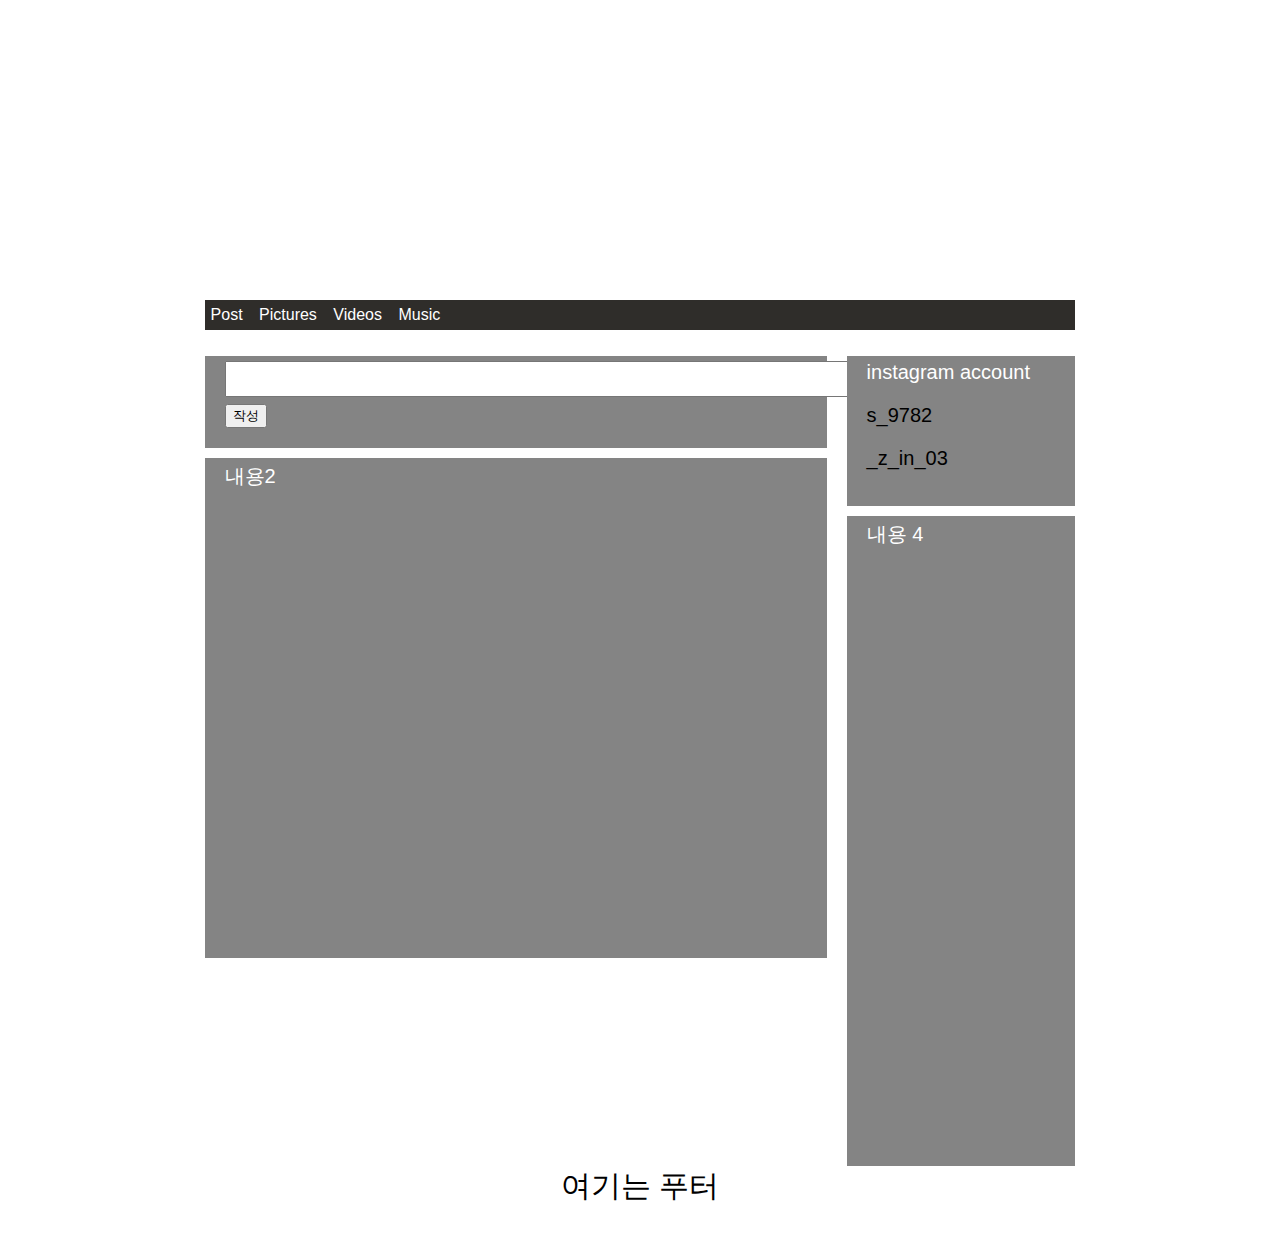
==== index.html @ 04386f9f "Add files via upload" ====
<!DOCTYPE html>
<html lang="en">
<head>
    <meta charset="UTF-8">
    <meta name="viewport" content="width=device-width, initial-scale=1.0">
    <link rel="stylesheet" type="text/css" href="mystyle.css">
    <title>Yejin's blog</title>
</head>
<body>
    <script>
        let timeline = document.querySelector('#timeline');

        function snsPost() {
            const postValue = document.querySelector('#postInput').value
            console.log(postValue);
            timeline.innerHTML += '<div id = "timeline">'+
            '<div class="container">'+
            '<h1>이예진</h1>'+
            '<div class="fakeimg">'+
            '<p>'+ postValue+'</p>'+
            '</div>'+
            '</div>'+
            '</div>';
        }
    </script>
    <div class="header">
        <h1>Yejin's blog</h1>
        <p>
            <a herf="C:\Users\최현선\Desktop\동아리 연계\index.html">블로그 입니다.</a></p>
    </div>
    <nav>
        <ul>
            <li class="dropdown">
                <div class="dropdown-menu">Post</div>
                <div class="dropdown-content">
                    <a href="#">Daily life</a>
                    <a href="#">Movies</a>
                    <a href="#">Books</a>
                    <a href="#">Undefined</a>
                </div>
            </li>
            <li class="dropdown">
                <div class="dropdown-menu">Pictures</div>
                <div class="dropdown-content">
                    <a href="#">Fashion</a>
                    <a href="#">Exhibition</a>
                    <a href="C:\Users\최현선\Desktop\동아리 연계\Record.html">Record</a>
                </div>
            </li>
            <li class="dropdown">
                <div class="dropdown-menu">Videos</div>
                <div class="dropdown-content">
                    <a href="#">Vlog</a>
                    <a href="#">Other</a>
                </div>
            </li>
            <li class="dropdown">
                <div class="dropdown-menu">Music</div>
            </li>
    
        </ul>

    </nav>
       
    <div class="content">
        <div class="leftcontent">
            <div class="card" id="timeline">
                <div class="container">
                    <textarea name="" id="postInput" cols="100" row="10"></textarea>
                    <button onclick="snsPost()">작성</button>
                </div>
            </div>
           
            <div class="card" style="height: 500px;">
                내용2
            </div>

        </div>
        <div class="rightcontent">
            <div class="card" style="height: 150px;">
                instagram account
                <p>
                    <a href="https://www.instagram.com/s_9782/?hl=ko">s_9782</a></p>
                <p>
                    <a href="https://www.instagram.com/_z_in_03/?hl=ko">_z_in_03</a></p>

            </div>
            <div class="card" style="height: 650px;">
               내용 4
            </div>
            
        </div>

    </div>
    
    <footer>
        여기는 푸터

    </footer>

</body>
</html>
---- mystyle.css ----
*{
    box-sizing: border-box;
}

body{
    font-family: sans-serif;
    padding:10px;
    background-image: url('223.gif');
    background-repeat: no-repeat;
    background-size : cover;
}

.header {
    text-align: center;
    padding: 60px;
    color:white;
}
.header h1{
    font-size: 40px;
}
.header p {
    font-size: 20px;
    color: white;
}

nav ul{
    width: 70%;
    background-color: rgba(44,42,39,0.983);
    margin-left: 15%;
    margin-right: 15%;
    padding: 0;
}

nav ul li{
    display: inline-block;
}
.dropdown-menu {
    color: white;
    padding: 6px;
    font-size: 16px;
}
.dropdown-content {
    display: none;
    position: absolute;
    background-color: #E6E6E6;
    width: 130px;
    box-shadow: 0px 8px 16px 0px rgba(0,0,0,0.2);
}
.dropdown-content a {
    color: black;
    padding: 12px 16px;
    text-decoration: none;
    display: block;
    font-size: 15px
}

.dropdown:hover .dropdown-content {
    display: block;
}

.dropdown-content a:hover {
    background-color: #f1f1f1;
}

.leftcontent {
    float: left;
    width: 50%;
    margin-left: 15%;
    color: white;
    font-size: 20px;
}

.rightcontent {
    float: left;
    width: 20%;
    margin-right:15%;
    padding-left: 20px;
    color:white;
    font-size: 20px;  
}

.card {
    background-color: #848484;
    padding: 20px;
    padding-top: 5px;
    margin-top: 10px;
}

content:after {
    content:"";
    display: table; 
    clear: both;
}
footer {
    padding: 20px;
    text-align: center;
    margin-top: 20px;
    font-size: 30px;
}

a:link {
    text-decoration: none;
    color: black;
}
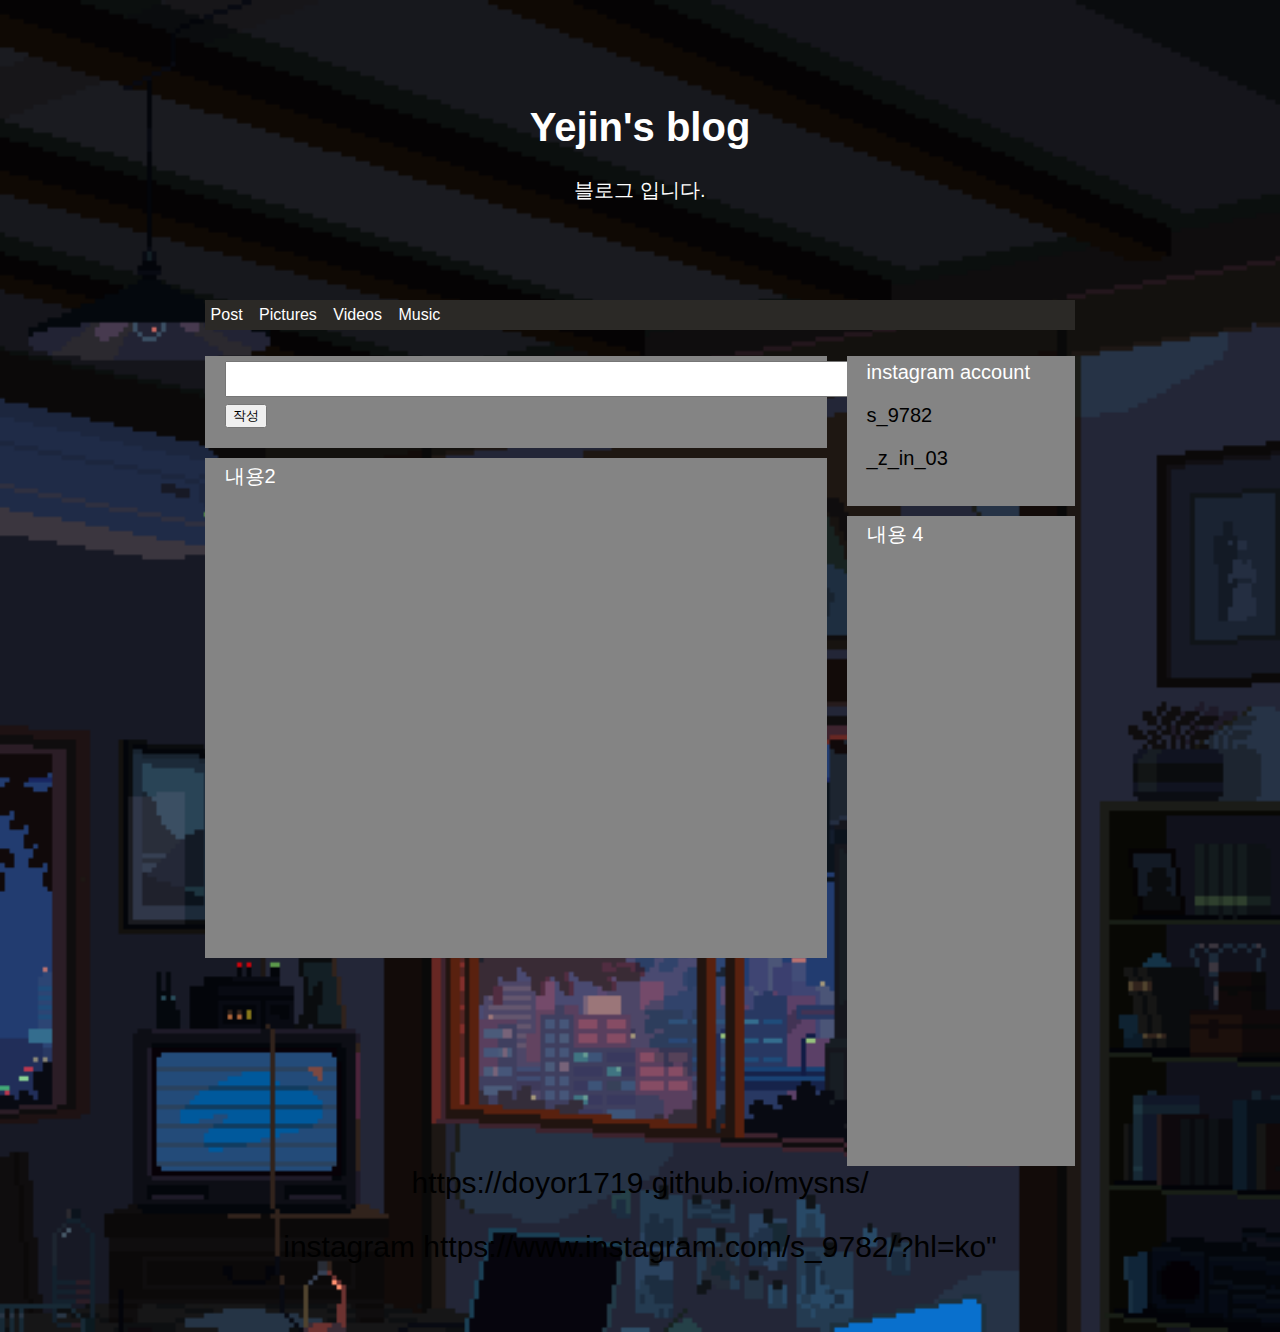
==== commit dcee3b62: "Update index.html" ====
--- a/index.html
+++ b/index.html
@@ -1,102 +1,104 @@
-<!DOCTYPE html>
-<html lang="en">
-<head>
-    <meta charset="UTF-8">
-    <meta name="viewport" content="width=device-width, initial-scale=1.0">
-    <link rel="stylesheet" type="text/css" href="mystyle.css">
-    <title>Yejin's blog</title>
-</head>
-<body>
-    <script>
-        let timeline = document.querySelector('#timeline');
-
-        function snsPost() {
-            const postValue = document.querySelector('#postInput').value
-            console.log(postValue);
-            timeline.innerHTML += '<div id = "timeline">'+
-            '<div class="container">'+
-            '<h1>이예진</h1>'+
-            '<div class="fakeimg">'+
-            '<p>'+ postValue+'</p>'+
-            '</div>'+
-            '</div>'+
-            '</div>';
-        }
-    </script>
-    <div class="header">
-        <h1>Yejin's blog</h1>
-        <p>
-            <a herf="C:\Users\최현선\Desktop\동아리 연계\index.html">블로그 입니다.</a></p>
-    </div>
-    <nav>
-        <ul>
-            <li class="dropdown">
-                <div class="dropdown-menu">Post</div>
-                <div class="dropdown-content">
-                    <a href="#">Daily life</a>
-                    <a href="#">Movies</a>
-                    <a href="#">Books</a>
-                    <a href="#">Undefined</a>
-                </div>
-            </li>
-            <li class="dropdown">
-                <div class="dropdown-menu">Pictures</div>
-                <div class="dropdown-content">
-                    <a href="#">Fashion</a>
-                    <a href="#">Exhibition</a>
-                    <a href="C:\Users\최현선\Desktop\동아리 연계\Record.html">Record</a>
-                </div>
-            </li>
-            <li class="dropdown">
-                <div class="dropdown-menu">Videos</div>
-                <div class="dropdown-content">
-                    <a href="#">Vlog</a>
-                    <a href="#">Other</a>
-                </div>
-            </li>
-            <li class="dropdown">
-                <div class="dropdown-menu">Music</div>
-            </li>
-    
-        </ul>
-
-    </nav>
-       
-    <div class="content">
-        <div class="leftcontent">
-            <div class="card" id="timeline">
-                <div class="container">
-                    <textarea name="" id="postInput" cols="100" row="10"></textarea>
-                    <button onclick="snsPost()">작성</button>
-                </div>
-            </div>
-           
-            <div class="card" style="height: 500px;">
-                내용2
-            </div>
-
-        </div>
-        <div class="rightcontent">
-            <div class="card" style="height: 150px;">
-                instagram account
-                <p>
-                    <a href="https://www.instagram.com/s_9782/?hl=ko">s_9782</a></p>
-                <p>
-                    <a href="https://www.instagram.com/_z_in_03/?hl=ko">_z_in_03</a></p>
-
-            </div>
-            <div class="card" style="height: 650px;">
-               내용 4
-            </div>
-            
-        </div>
-
-    </div>
-    
-    <footer>
-        여기는 푸터
-
-    </footer>
-
-</body>
-</html>+<!DOCTYPE html>
+<html lang="en">
+<head>
+    <meta charset="UTF-8">
+    <meta name="viewport" content="width=device-width, initial-scale=1.0">
+    <link rel="stylesheet" type="text/css" href="mystyle.css">
+    <title>Yejin's blog</title>
+</head>
+<body>
+    <div class="header">
+        <h1>Yejin's blog</h1>
+        <p>
+            <a herf="C:\Users\최현선\Desktop\동아리 연계\index.html">블로그 입니다.</a></p>
+    </div>
+    <nav>
+        <ul>
+            <li class="dropdown">
+                <div class="dropdown-menu">Post</div>
+                <div class="dropdown-content">
+                    <a href="#">Daily life</a>
+                    <a href="#">Movies</a>
+                    <a href="#">Books</a>
+                    <a href="#">Undefined</a>
+                </div>
+            </li>
+            <li class="dropdown">
+                <div class="dropdown-menu">Pictures</div>
+                <div class="dropdown-content">
+                    <a href="#">Fashion</a>
+                    <a href="#">Exhibition</a>
+                    <a href="C:\Users\최현선\Desktop\동아리 연계\Record.html">Record</a>
+                </div>
+            </li>
+            <li class="dropdown">
+                <div class="dropdown-menu">Videos</div>
+                <div class="dropdown-content">
+                    <a href="#">Vlog</a>
+                    <a href="#">Other</a>
+                </div>
+            </li>
+            <li class="dropdown">
+                <div class="dropdown-menu">Music</div>
+            </li>
+    
+        </ul>
+
+    </nav>
+       
+    <div class="content">
+        <div class="leftcontent">
+            <div class="card" id="timeline">
+                <div class="container">
+                    <textarea name="" id="postInput" cols="100" row="10"></textarea>
+                    <button onclick="snsPost()">작성</button>
+                </div>
+            </div>
+           
+            <div class="card" style="height: 500px;">
+                내용2
+            </div>
+
+        </div>
+        <div class="rightcontent">
+            <div class="card" style="height: 150px;">
+                instagram account
+                <p>
+                    <a href="https://www.instagram.com/s_9782/?hl=ko">s_9782</a></p>
+                <p>
+                    <a href="https://www.instagram.com/_z_in_03/?hl=ko">_z_in_03</a></p>
+
+            </div>
+            <div class="card" style="height: 650px;">
+               내용 4
+            </div>
+            
+        </div>
+
+    </div>
+    
+    <footer>
+        <p>https://doyor1719.github.io/mysns/</p>
+        <p>instagram <a href="https://www.instagram.com/s_9782/?hl=ko">https://www.instagram.com/s_9782/?hl=ko"</a>
+
+    </footer>
+    
+    <script>
+        let timeline = document.querySelector('#timeline');
+
+        function snsPost() {
+            const postValue = document.querySelector('#postInput').value
+            console.log(postValue);
+            timeline.innerHTML += '<div id = "timeline">'+
+            '<div class="container">'+
+            '<h1>녜진</h1>'+
+            '<div class="fakeimg">'+
+            '<p>'+ postValue+'</p>'+
+            '</div>'+
+            '</div>'+
+            '</div>';
+        }
+    </script>
+
+</body>
+</html>
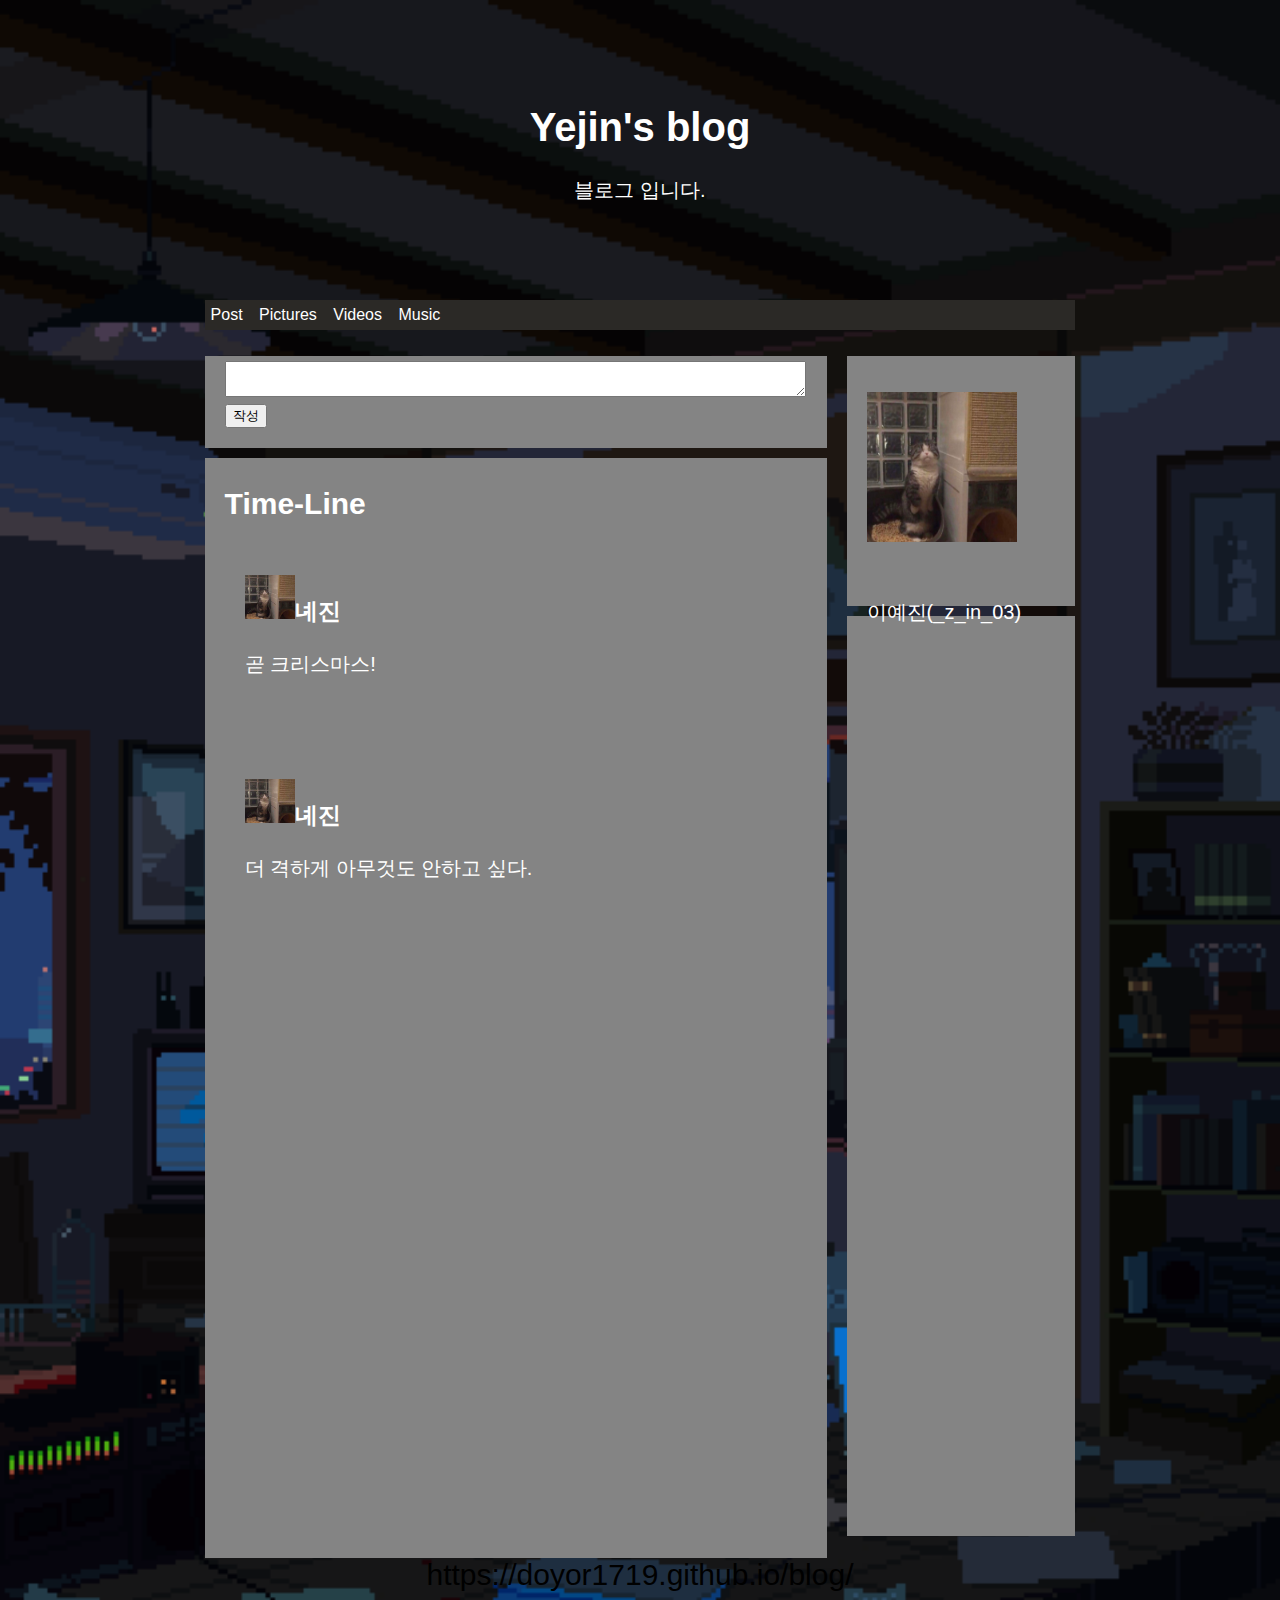
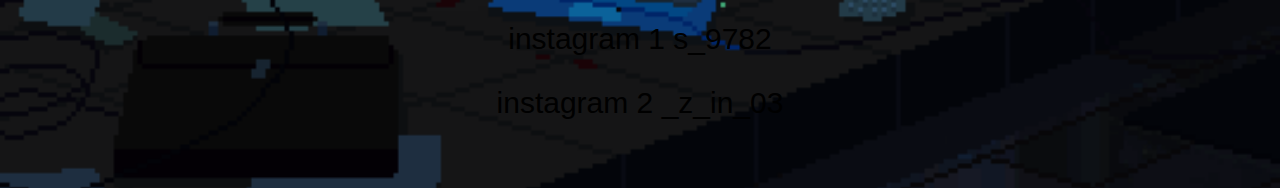
==== commit a6a89752: "Add files via upload" ====
--- a/index.html
+++ b/index.html
@@ -1,104 +1,118 @@
-<!DOCTYPE html>
-<html lang="en">
-<head>
-    <meta charset="UTF-8">
-    <meta name="viewport" content="width=device-width, initial-scale=1.0">
-    <link rel="stylesheet" type="text/css" href="mystyle.css">
-    <title>Yejin's blog</title>
-</head>
-<body>
-    <div class="header">
-        <h1>Yejin's blog</h1>
-        <p>
-            <a herf="C:\Users\최현선\Desktop\동아리 연계\index.html">블로그 입니다.</a></p>
-    </div>
-    <nav>
-        <ul>
-            <li class="dropdown">
-                <div class="dropdown-menu">Post</div>
-                <div class="dropdown-content">
-                    <a href="#">Daily life</a>
-                    <a href="#">Movies</a>
-                    <a href="#">Books</a>
-                    <a href="#">Undefined</a>
-                </div>
-            </li>
-            <li class="dropdown">
-                <div class="dropdown-menu">Pictures</div>
-                <div class="dropdown-content">
-                    <a href="#">Fashion</a>
-                    <a href="#">Exhibition</a>
-                    <a href="C:\Users\최현선\Desktop\동아리 연계\Record.html">Record</a>
-                </div>
-            </li>
-            <li class="dropdown">
-                <div class="dropdown-menu">Videos</div>
-                <div class="dropdown-content">
-                    <a href="#">Vlog</a>
-                    <a href="#">Other</a>
-                </div>
-            </li>
-            <li class="dropdown">
-                <div class="dropdown-menu">Music</div>
-            </li>
-    
-        </ul>
-
-    </nav>
-       
-    <div class="content">
-        <div class="leftcontent">
-            <div class="card" id="timeline">
-                <div class="container">
-                    <textarea name="" id="postInput" cols="100" row="10"></textarea>
-                    <button onclick="snsPost()">작성</button>
-                </div>
-            </div>
-           
-            <div class="card" style="height: 500px;">
-                내용2
-            </div>
-
-        </div>
-        <div class="rightcontent">
-            <div class="card" style="height: 150px;">
-                instagram account
-                <p>
-                    <a href="https://www.instagram.com/s_9782/?hl=ko">s_9782</a></p>
-                <p>
-                    <a href="https://www.instagram.com/_z_in_03/?hl=ko">_z_in_03</a></p>
-
-            </div>
-            <div class="card" style="height: 650px;">
-               내용 4
-            </div>
-            
-        </div>
-
-    </div>
-    
-    <footer>
-        <p>https://doyor1719.github.io/mysns/</p>
-        <p>instagram <a href="https://www.instagram.com/s_9782/?hl=ko">https://www.instagram.com/s_9782/?hl=ko"</a>
-
-    </footer>
-    
-    <script>
-        let timeline = document.querySelector('#timeline');
-
-        function snsPost() {
-            const postValue = document.querySelector('#postInput').value
-            console.log(postValue);
-            timeline.innerHTML += '<div id = "timeline">'+
-            '<div class="container">'+
-            '<h1>녜진</h1>'+
-            '<div class="fakeimg">'+
-            '<p>'+ postValue+'</p>'+
-            '</div>'+
-            '</div>'+
-            '</div>';
-        }
-    </script>
-
-</body>
-</html>
+<!DOCTYPE html>
+<html lang="en">
+<head>
+    <meta charset="UTF-8">
+    <meta name="viewport" content="width=device-width, initial-scale=1.0">
+    <link rel="stylesheet" type="text/css" href="mystyle.css">
+    <title>Yejin's blog</title>
+</head>
+<body>
+    <div class="header">
+        <h1>Yejin's blog</h1>
+        <p>
+            <a herf="C:\Users\최현선\Desktop\동아리 연계\index.html">블로그 입니다.</a></p>
+    </div>
+    <nav>
+        <ul>
+            <li class="dropdown">
+                <div class="dropdown-menu">Post</div>
+                <div class="dropdown-content">
+                    <a href="#">Daily life</a>
+                    <a href="#">Movies</a>
+                    <a href="#">Books</a>
+                    <a href="#">Undefined</a>
+                </div>
+            </li>
+            <li class="dropdown">
+                <div class="dropdown-menu">Pictures</div>
+                <div class="dropdown-content">
+                    <a href="#">Fashion</a>
+                    <a href="#">Exhibition</a>
+                    <a href="C:\Users\최현선\Desktop\동아리 연계\Record.html">Record</a>
+                </div>
+            </li>
+            <li class="dropdown">
+                <div class="dropdown-menu">Videos</div>
+                <div class="dropdown-content">
+                    <a href="#">Vlog</a>
+                    <a href="#">Other</a>
+                </div>
+            </li>
+            <li class="dropdown">
+                <div class="dropdown-menu">Music</div>
+            </li>
+    
+        </ul>
+
+    </nav>
+       
+    <div class="content">
+        <div class="leftcontent">
+            <div class="card" id="timeline">
+                <div class="container">
+                    <textarea name="" id="postInput" cols="70" row="10"></textarea>
+                    <button onclick="snsPost()">작성</button>
+                </div>
+            </div>
+            <div class="card" style="height: 1100px;">
+                <h2>Time-Line</h2>
+                <section id="timeline">
+                    <article class="card">
+                        <div class="card_content">
+                            <h3><img src="KakaoTalk_20201128_114231847.jpg" width="50" alt="">녜진</h3>
+                            <p>곧 크리스마스!</p>
+                            <img src="https://64.media.tumblr.com/e2543638969091b77eca60356621dffc/tumblr_oipk2gC11k1rge4fho1_500.gifv" alt="">
+                        </div>
+                    </article>
+                </section>
+                <section id="timeline">
+                    <article class="card">
+                        <div class="card_content">
+                            <h3><img src="KakaoTalk_20201128_114231847.jpg" width="50" alt="">녜진</h3>
+                            <p>더 격하게 아무것도 안하고 싶다.</p>
+                            <img src="https://encrypted-tbn0.gstatic.com/images?q=tbn:ANd9GcS8wOPp-yTMgT0UaG0JIhsRJIoG-NBTNqirgA&usqp=CAU" alt="">
+                        </div>
+                    </article>
+                </section>
+            </div>
+        
+        </div>
+        <div class="rightcontent">
+            <div class="card" style="height: 250px;">
+                <h6><img src="KakaoTalk_20201128_114231847.jpg" width="150" height="150" alt=""></h6>
+                <br>이예진(_z_in_03)
+            </div>
+            <div class="card" style="height: 920px;">
+               
+            </div>
+            
+        </div>
+
+    </div>
+    
+    <footer>
+        <p>https://doyor1719.github.io/blog/</p>
+        <p>instagram 1 <a href="https://www.instagram.com/s_9782/?hl=ko">s_9782</a></p></a>
+        <p>instagram 2 <a href="https://www.instagram.com/_z_in_03/?hl=ko">_z_in_03</a></p>
+
+    </footer>
+
+    <script>
+        let timeline = document.querySelector('#timeline');
+
+        function snsPost() {
+            const postValue = document.querySelector('#postInput').value
+            console.log(postValue);
+            timeline.innerHTML += '<div id = "timeline">'+
+            '<div class="container">'+
+            '<h4>녜진</h4>'+
+            '<div class="fakeimg">'+
+            '<p>'+ postValue+'</p>'+
+            '</div>'+
+            '</div>'+
+            '</div>';
+        }
+    </script>
+
+</body>
+</html>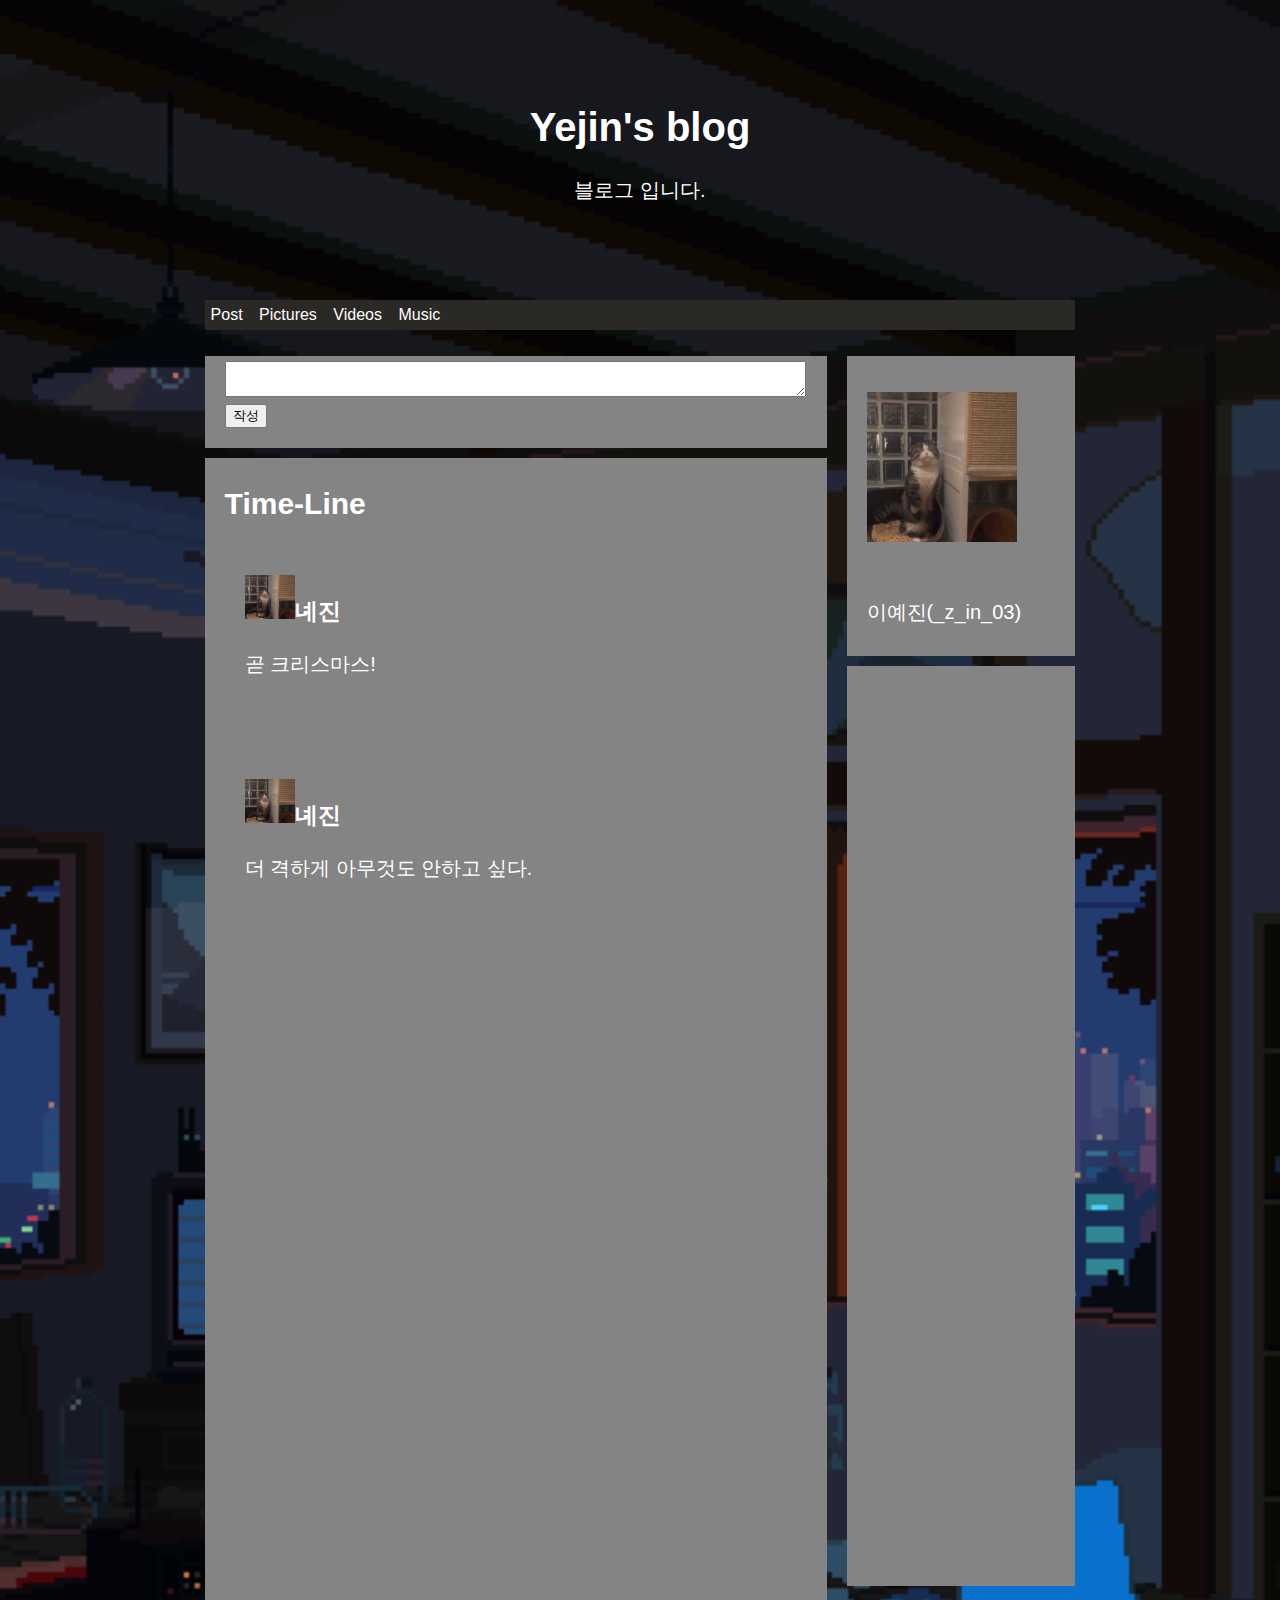
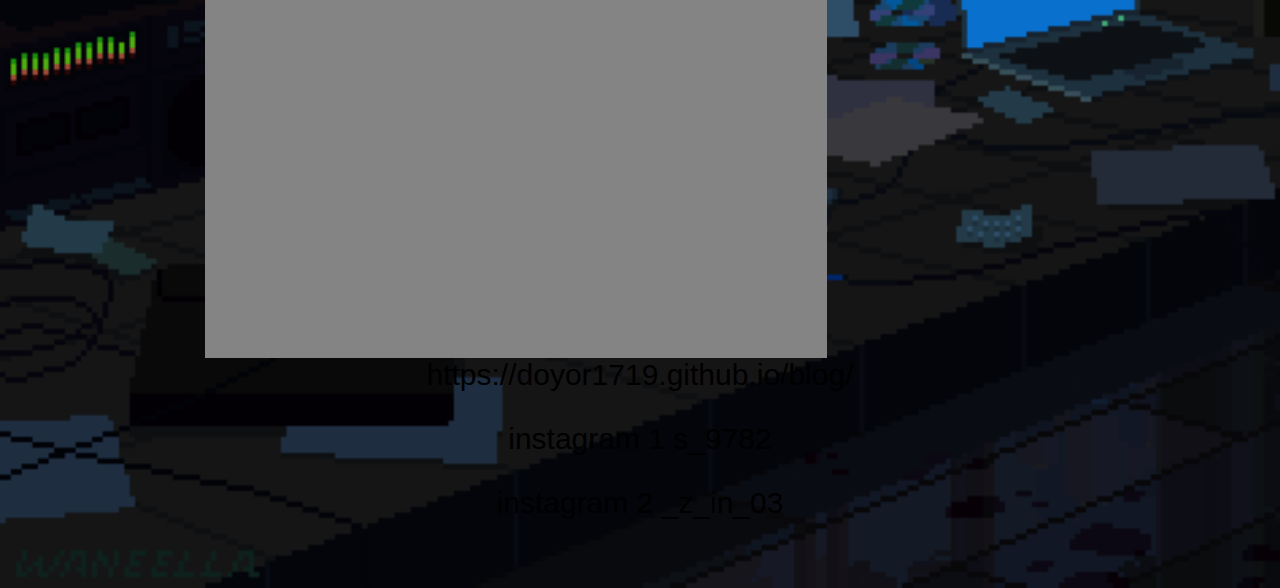
==== commit d02235bb: "right콘텐츠 수정" ====
--- a/index.html
+++ b/index.html
@@ -54,7 +54,7 @@
                     <button onclick="snsPost()">작성</button>
                 </div>
             </div>
-            <div class="card" style="height: 1100px;">
+            <div class="card" style="height: 1500px;">
                 <h2>Time-Line</h2>
                 <section id="timeline">
                     <article class="card">
@@ -78,7 +78,7 @@
         
         </div>
         <div class="rightcontent">
-            <div class="card" style="height: 250px;">
+            <div class="card" style="height: 300px;">
                 <h6><img src="KakaoTalk_20201128_114231847.jpg" width="150" height="150" alt=""></h6>
                 <br>이예진(_z_in_03)
             </div>
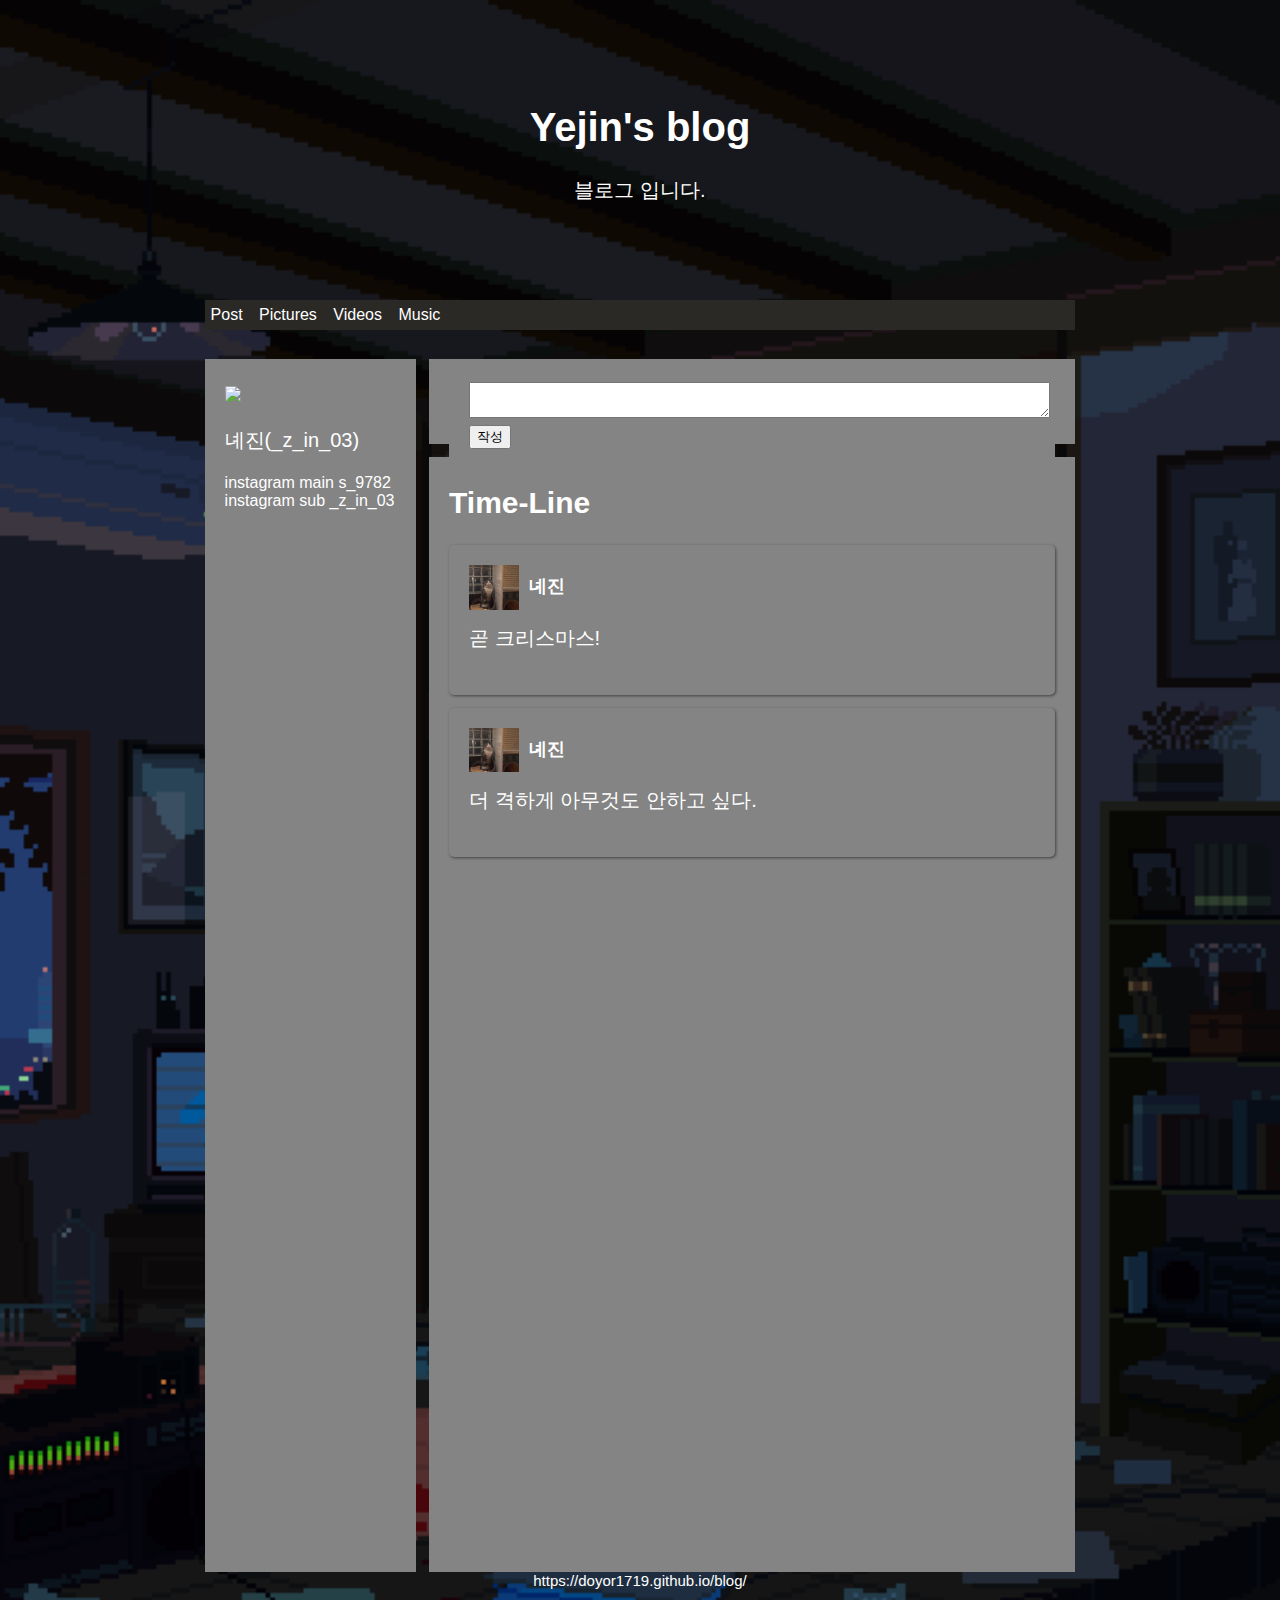
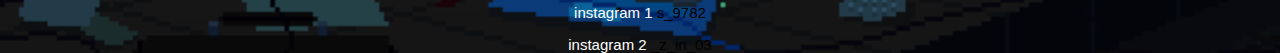
==== commit 932c95f3: "1차 업뎃" ====
--- a/index.html
+++ b/index.html
@@ -48,13 +48,25 @@
        
     <div class="content">
         <div class="leftcontent">
-            <div class="card" id="timeline">
-                <div class="container">
-                    <textarea name="" id="postInput" cols="70" row="10"></textarea>
-                    <button onclick="snsPost()">작성</button>
+            
+            <div class="card" style="height: 1213px;">
+                <h5><img src="https://blogpfthumb-phinf.pstatic.net/MjAyMDEyMDJfMTU0/MDAxNjA2ODM1NjU5MzIy.qHt01UOte6O4jD883BSyTIvsa79hpIqurQHT7PTuBQsg.U81cALdZhF-fpdTsn-p1rVrhHLY3mAq3ExwSDZenmG0g.JPEG.doyor1719/KakaoTalk_20201128_114231847.jpg?type=w161"width="180"></h5>
+                <p style="font-size :20px">녜진(_z_in_03)</p>
+                instagram main s_9782
+                instagram sub _z_in_03
+            </div>
+        
+        </div>
+        <div class="rightcontent">
+            <div class="card" style="height: 85px;">      
+                <div class="card" id="timeline">
+                    <div class="container">
+                        <textarea name="" id="postInput" cols="70" row="10"></textarea>
+                        <button onclick="snsPost()">작성</button>
+                    </div>
                 </div>
             </div>
-            <div class="card" style="height: 1500px;">
+            <div class="card" style="height: 1115px;">
                 <h2>Time-Line</h2>
                 <section id="timeline">
                     <article class="card">
@@ -74,16 +86,6 @@
                         </div>
                     </article>
                 </section>
-            </div>
-        
-        </div>
-        <div class="rightcontent">
-            <div class="card" style="height: 300px;">
-                <h6><img src="KakaoTalk_20201128_114231847.jpg" width="150" height="150" alt=""></h6>
-                <br>이예진(_z_in_03)
-            </div>
-            <div class="card" style="height: 920px;">
-               
             </div>
             
         </div>
--- a/mystyle.css
+++ b/mystyle.css
@@ -64,17 +64,16 @@
 
 .leftcontent {
     float: left;
-    width: 50%;
+    width: 17%;
     margin-left: 15%;
     color: white;
-    font-size: 20px;
 }
 
 .rightcontent {
     float: left;
-    width: 20%;
+    width: 53%;
     margin-right:15%;
-    padding-left: 20px;
+    padding-left: 13px;
     color:white;
     font-size: 20px;  
 }
@@ -83,7 +82,7 @@
     background-color: #848484;
     padding: 20px;
     padding-top: 5px;
-    margin-top: 10px;
+    margin-top: 13px;
 }
 
 content:after {
@@ -92,13 +91,43 @@
     clear: both;
 }
 footer {
+    margin-top:-1.9em;height:1.9em;
     padding: 20px;
     text-align: center;
-    margin-top: 20px;
-    font-size: 30px;
+    width: 70%;
+    font-size: 15px;
+    margin-left: 15%;
+    color: white;
 }
 
 a:link {
     text-decoration: none;
     color: black;
 }
+#timeline .card{
+    box-shadow: 1px 1px 3px rgba(0,0,0,.5);
+    padding: 20px;
+    border-radius: 5px;
+    transition: box-shadow .5s;
+}
+
+#timeline .card:hover {
+    box-shadow: 1px 1px 30px rgba(0,0,0,.5);
+}
+
+#timeline .card h3 {
+    margin:0;
+}
+
+#timeline .card p {
+    margin:15px 0 0 0;
+}
+
+#timeline .card .card_content h3 {font-size:18px}
+#timeline .card .card_content h3 img {
+    
+    margin-right:10px;
+    widows: 30px;
+    vertical-align: middle;
+}
+#timeline .card .card_content>img {width:100%; margin-top: 15px;}
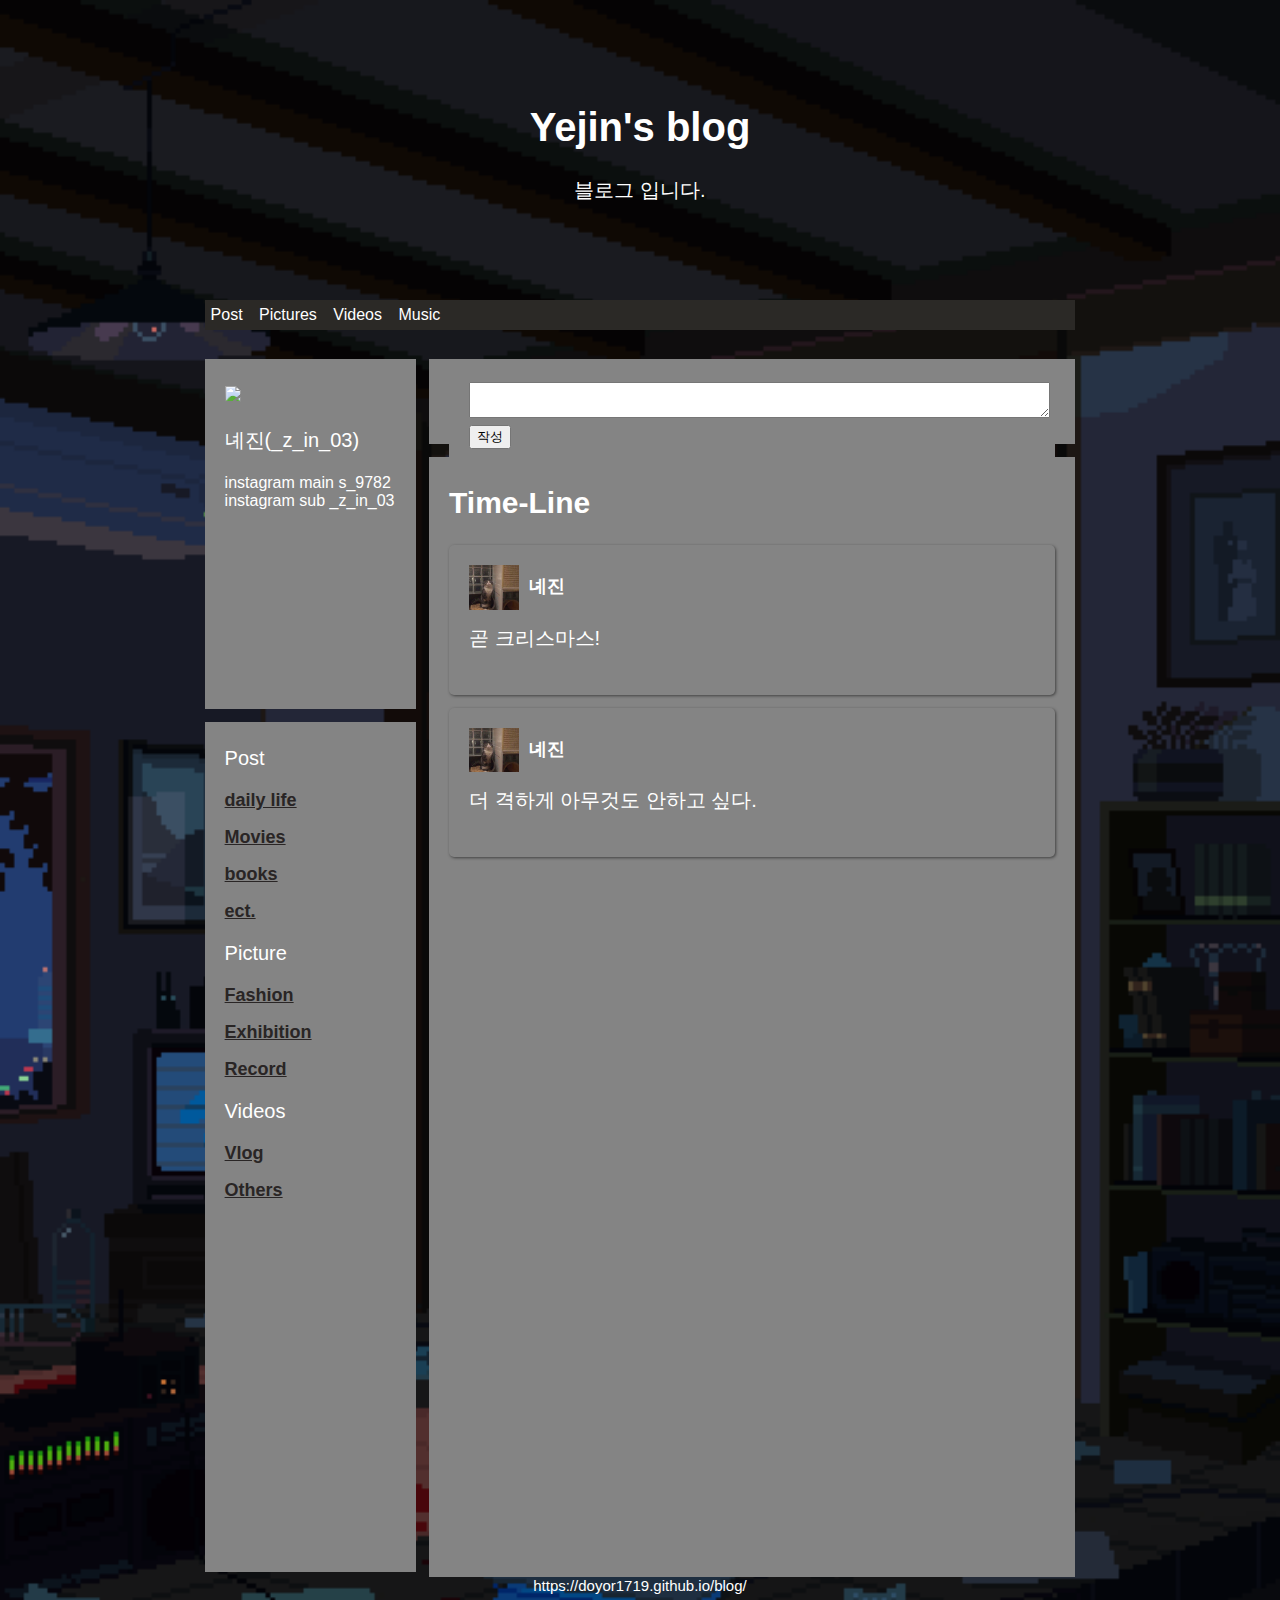
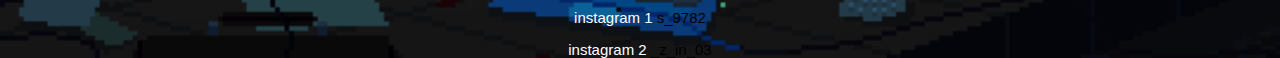
==== commit 526dac7d: "2차 업뎃" ====
--- a/index.html
+++ b/index.html
@@ -49,11 +49,32 @@
     <div class="content">
         <div class="leftcontent">
             
-            <div class="card" style="height: 1213px;">
+            <div class="card" style="height: 350px;">
                 <h5><img src="https://blogpfthumb-phinf.pstatic.net/MjAyMDEyMDJfMTU0/MDAxNjA2ODM1NjU5MzIy.qHt01UOte6O4jD883BSyTIvsa79hpIqurQHT7PTuBQsg.U81cALdZhF-fpdTsn-p1rVrhHLY3mAq3ExwSDZenmG0g.JPEG.doyor1719/KakaoTalk_20201128_114231847.jpg?type=w161"width="180"></h5>
                 <p style="font-size :20px">녜진(_z_in_03)</p>
                 instagram main s_9782
                 instagram sub _z_in_03
+            </div>
+            <div class="card" style="height: 850px;">
+                <p style="font-size :20px">Post
+                    <p><span class="subject">daily life</span>
+                    <p><span class="subject">Movies</span>
+                    <p><span class="subject">books</span>
+                    <p><span class="subject">ect.</span>
+                    </p>
+                <p style="font-size :20px">Picture
+                    <p><span class="subject">Fashion</span>
+                    <p><span class="subject">Exhibition</span>
+                    <p><span class="subject">Record</span>
+
+                </p>
+                <p style="font-size :20px">Videos
+                    <p><span class="subject">Vlog</span>
+                    <p><span class="subject">Others</span>
+                        
+                </p>
+                    
+               
             </div>
         
         </div>
@@ -66,7 +87,7 @@
                     </div>
                 </div>
             </div>
-            <div class="card" style="height: 1115px;">
+            <div class="card" style="height: 1120px;">
                 <h2>Time-Line</h2>
                 <section id="timeline">
                     <article class="card">
--- a/mystyle.css
+++ b/mystyle.css
@@ -131,3 +131,12 @@
     vertical-align: middle;
 }
 #timeline .card .card_content>img {width:100%; margin-top: 15px;}
+
+.subject{
+ color: rgb(41, 37, 37); 
+ text-decoration: underline;
+ 
+ font-weight: 700;
+ font-size: large;
+}
+
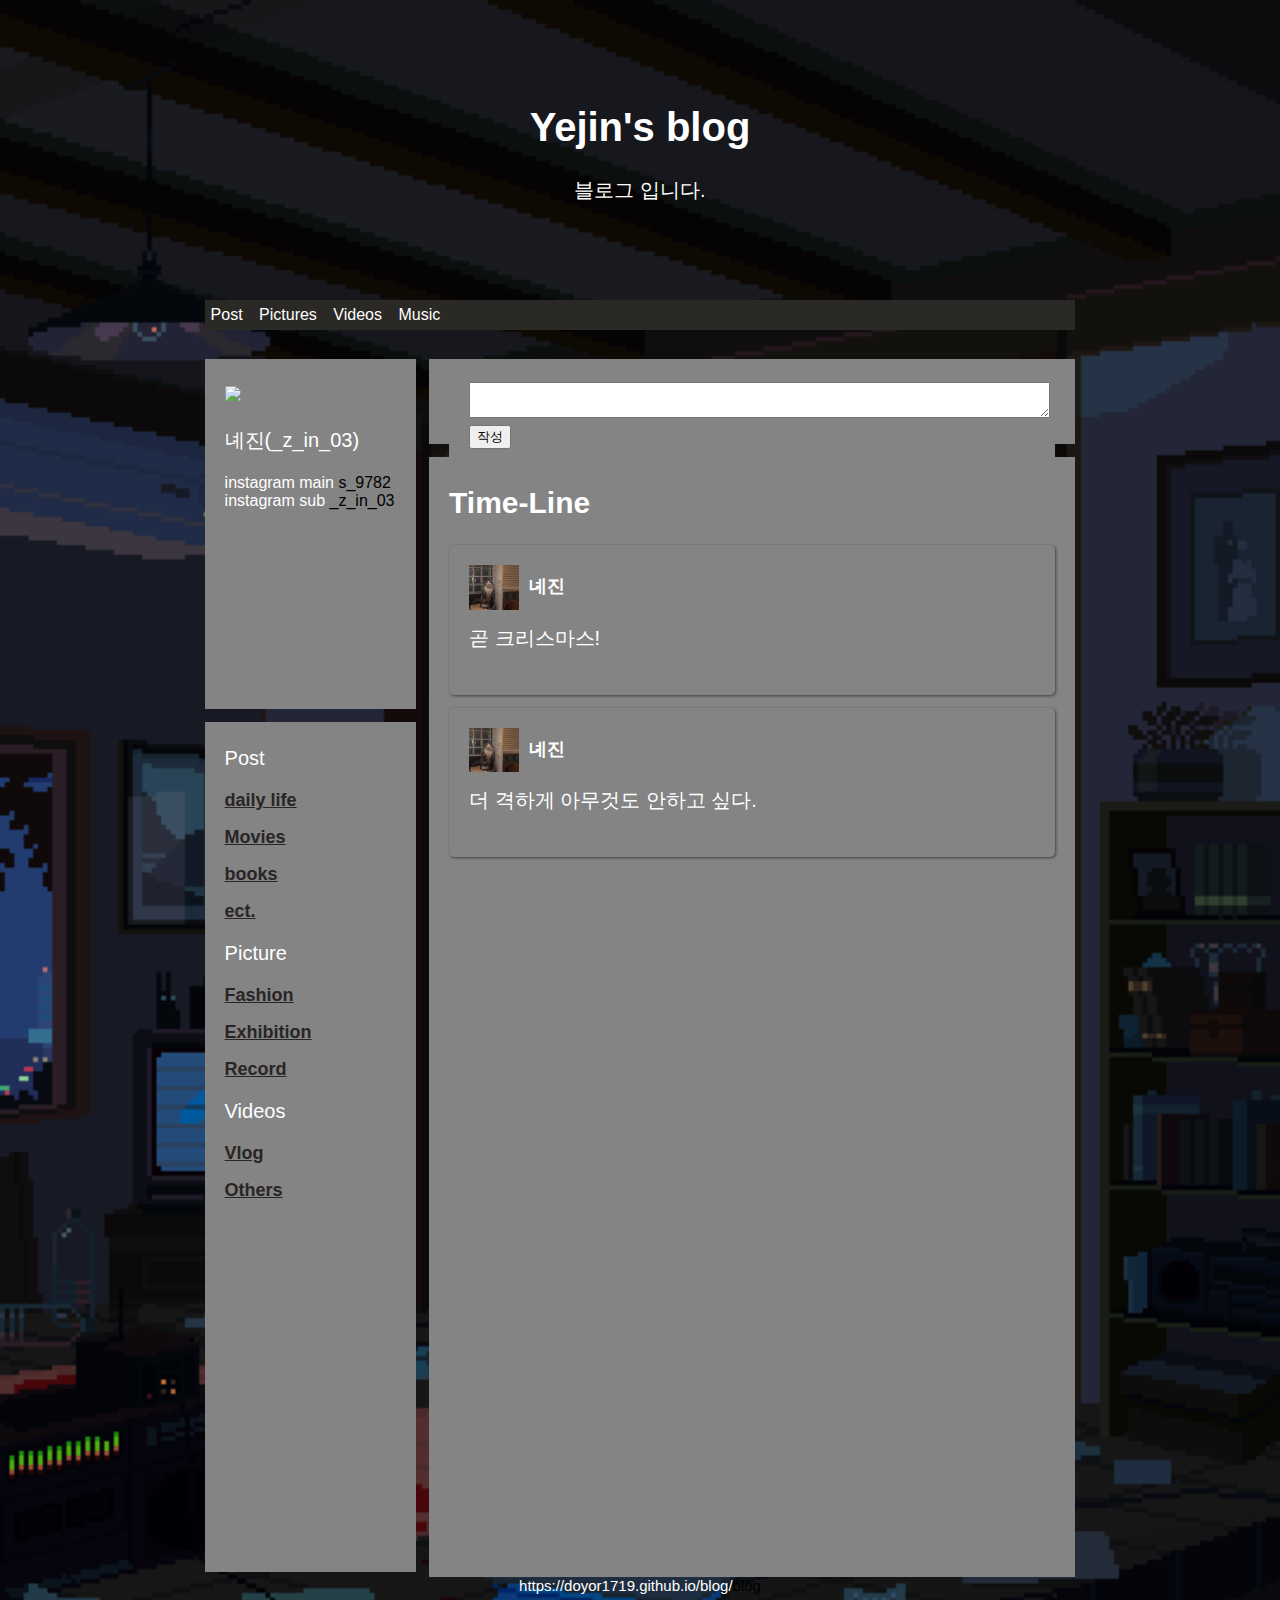
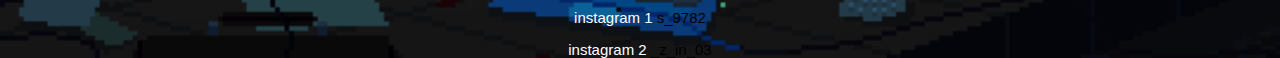
==== commit 292a16cf: "타이틀 변경" ====
--- a/index.html
+++ b/index.html
@@ -1,141 +1,140 @@
-<!DOCTYPE html>
-<html lang="en">
-<head>
-    <meta charset="UTF-8">
-    <meta name="viewport" content="width=device-width, initial-scale=1.0">
-    <link rel="stylesheet" type="text/css" href="mystyle.css">
-    <title>Yejin's blog</title>
-</head>
-<body>
-    <div class="header">
-        <h1>Yejin's blog</h1>
-        <p>
-            <a herf="C:\Users\최현선\Desktop\동아리 연계\index.html">블로그 입니다.</a></p>
-    </div>
-    <nav>
-        <ul>
-            <li class="dropdown">
-                <div class="dropdown-menu">Post</div>
-                <div class="dropdown-content">
-                    <a href="#">Daily life</a>
-                    <a href="#">Movies</a>
-                    <a href="#">Books</a>
-                    <a href="#">Undefined</a>
-                </div>
-            </li>
-            <li class="dropdown">
-                <div class="dropdown-menu">Pictures</div>
-                <div class="dropdown-content">
-                    <a href="#">Fashion</a>
-                    <a href="#">Exhibition</a>
-                    <a href="C:\Users\최현선\Desktop\동아리 연계\Record.html">Record</a>
-                </div>
-            </li>
-            <li class="dropdown">
-                <div class="dropdown-menu">Videos</div>
-                <div class="dropdown-content">
-                    <a href="#">Vlog</a>
-                    <a href="#">Other</a>
-                </div>
-            </li>
-            <li class="dropdown">
-                <div class="dropdown-menu">Music</div>
-            </li>
-    
-        </ul>
-
-    </nav>
-       
-    <div class="content">
-        <div class="leftcontent">
-            
-            <div class="card" style="height: 350px;">
-                <h5><img src="https://blogpfthumb-phinf.pstatic.net/MjAyMDEyMDJfMTU0/MDAxNjA2ODM1NjU5MzIy.qHt01UOte6O4jD883BSyTIvsa79hpIqurQHT7PTuBQsg.U81cALdZhF-fpdTsn-p1rVrhHLY3mAq3ExwSDZenmG0g.JPEG.doyor1719/KakaoTalk_20201128_114231847.jpg?type=w161"width="180"></h5>
-                <p style="font-size :20px">녜진(_z_in_03)</p>
-                instagram main s_9782
-                instagram sub _z_in_03
-            </div>
-            <div class="card" style="height: 850px;">
-                <p style="font-size :20px">Post
-                    <p><span class="subject">daily life</span>
-                    <p><span class="subject">Movies</span>
-                    <p><span class="subject">books</span>
-                    <p><span class="subject">ect.</span>
-                    </p>
-                <p style="font-size :20px">Picture
-                    <p><span class="subject">Fashion</span>
-                    <p><span class="subject">Exhibition</span>
-                    <p><span class="subject">Record</span>
-
-                </p>
-                <p style="font-size :20px">Videos
-                    <p><span class="subject">Vlog</span>
-                    <p><span class="subject">Others</span>
-                        
-                </p>
-                    
-               
-            </div>
-        
-        </div>
-        <div class="rightcontent">
-            <div class="card" style="height: 85px;">      
-                <div class="card" id="timeline">
-                    <div class="container">
-                        <textarea name="" id="postInput" cols="70" row="10"></textarea>
-                        <button onclick="snsPost()">작성</button>
-                    </div>
-                </div>
-            </div>
-            <div class="card" style="height: 1120px;">
-                <h2>Time-Line</h2>
-                <section id="timeline">
-                    <article class="card">
-                        <div class="card_content">
-                            <h3><img src="KakaoTalk_20201128_114231847.jpg" width="50" alt="">녜진</h3>
-                            <p>곧 크리스마스!</p>
-                            <img src="https://64.media.tumblr.com/e2543638969091b77eca60356621dffc/tumblr_oipk2gC11k1rge4fho1_500.gifv" alt="">
-                        </div>
-                    </article>
-                </section>
-                <section id="timeline">
-                    <article class="card">
-                        <div class="card_content">
-                            <h3><img src="KakaoTalk_20201128_114231847.jpg" width="50" alt="">녜진</h3>
-                            <p>더 격하게 아무것도 안하고 싶다.</p>
-                            <img src="https://encrypted-tbn0.gstatic.com/images?q=tbn:ANd9GcS8wOPp-yTMgT0UaG0JIhsRJIoG-NBTNqirgA&usqp=CAU" alt="">
-                        </div>
-                    </article>
-                </section>
-            </div>
-            
-        </div>
-
-    </div>
-    
-    <footer>
-        <p>https://doyor1719.github.io/blog/</p>
-        <p>instagram 1 <a href="https://www.instagram.com/s_9782/?hl=ko">s_9782</a></p></a>
-        <p>instagram 2 <a href="https://www.instagram.com/_z_in_03/?hl=ko">_z_in_03</a></p>
-
-    </footer>
-
-    <script>
-        let timeline = document.querySelector('#timeline');
-
-        function snsPost() {
-            const postValue = document.querySelector('#postInput').value
-            console.log(postValue);
-            timeline.innerHTML += '<div id = "timeline">'+
-            '<div class="container">'+
-            '<h4>녜진</h4>'+
-            '<div class="fakeimg">'+
-            '<p>'+ postValue+'</p>'+
-            '</div>'+
-            '</div>'+
-            '</div>';
-        }
-    </script>
-
-</body>
+<!DOCTYPE html>
+<html lang="en">
+<head>
+    <meta charset="UTF-8">
+    <meta name="viewport" content="width=device-width, initial-scale=1.0">
+    <link rel="stylesheet" type="text/css" href="mystyle.css">
+    <title>Yejin's blog</title>
+</head>
+<body>
+    <div class="header">
+        <h1>Yejin's blog</h1>
+        <p>블로그 입니다.</a></p>
+    </div>
+    <nav>
+        <ul>
+            <li class="dropdown">
+                <div class="dropdown-menu">Post</div>
+                <div class="dropdown-content">
+                    <a href="#">Daily life</a>
+                    <a href="#">Movies</a>
+                    <a href="#">Books</a>
+                    <a href="#">Undefined</a>
+                </div>
+            </li>
+            <li class="dropdown">
+                <div class="dropdown-menu">Pictures</div>
+                <div class="dropdown-content">
+                    <a href="#">Fashion</a>
+                    <a href="#">Exhibition</a>
+                    <a href="Record.html">Record</a>
+                </div>
+            </li>
+            <li class="dropdown">
+                <div class="dropdown-menu">Videos</div>
+                <div class="dropdown-content">
+                    <a href="#">Vlog</a>
+                    <a href="#">Other</a>
+                </div>
+            </li>
+            <li class="dropdown">
+                <div class="dropdown-menu">Music</div>
+            </li>
+    
+        </ul>
+
+    </nav>
+       
+    <div class="content">
+        <div class="leftcontent">
+            
+            <div class="card" style="height: 350px;">
+                <h5><img src="https://blogpfthumb-phinf.pstatic.net/MjAyMDEyMDJfMTU0/MDAxNjA2ODM1NjU5MzIy.qHt01UOte6O4jD883BSyTIvsa79hpIqurQHT7PTuBQsg.U81cALdZhF-fpdTsn-p1rVrhHLY3mAq3ExwSDZenmG0g.JPEG.doyor1719/KakaoTalk_20201128_114231847.jpg?type=w161"width="180"></h5>
+                <p style="font-size :20px">녜진(_z_in_03)</p>
+                instagram main <a href="https://www.instagram.com/s_9782/?hl=ko">s_9782</a>
+                instagram sub <a href="https://www.instagram.com/_z_in_03/?hl=ko">_z_in_03</a>
+            </div>
+            <div class="card" style="height: 850px;">
+                <p style="font-size :20px">Post
+                    <p><span class="subject">daily life</span>
+                    <p><span class="subject">Movies</span>
+                    <p><span class="subject">books</span>
+                    <p><span class="subject">ect.</span>
+                    </p>
+                <p style="font-size :20px">Picture
+                    <p><span class="subject">Fashion</span>
+                    <p><span class="subject">Exhibition</span>
+                    <p><span class="subject">Record</span>
+
+                </p>
+                <p style="font-size :20px">Videos
+                    <p><span class="subject">Vlog</span>
+                    <p><span class="subject">Others</span>
+                        
+                </p>
+                    
+               
+            </div>
+        
+        </div>
+        <div class="rightcontent">
+            <div class="card" style="height: 85px;">      
+                <div class="card" id="timeline">
+                    <div class="container">
+                        <textarea name="" id="postInput" cols="70" row="10"></textarea>
+                        <button onclick="snsPost()">작성</button>
+                    </div>
+                </div>
+            </div>
+            <div class="card" style="height: 1120px;">
+                <h2>Time-Line</h2>
+                <section id="timeline">
+                    <article class="card">
+                        <div class="card_content">
+                            <h3><img src="KakaoTalk_20201128_114231847.jpg" width="50" alt="">녜진</h3>
+                            <p>곧 크리스마스!</p>
+                            <img src="https://64.media.tumblr.com/e2543638969091b77eca60356621dffc/tumblr_oipk2gC11k1rge4fho1_500.gifv" alt="">
+                        </div>
+                    </article>
+                </section>
+                <section id="timeline">
+                    <article class="card">
+                        <div class="card_content">
+                            <h3><img src="KakaoTalk_20201128_114231847.jpg" width="50" alt="">녜진</h3>
+                            <p>더 격하게 아무것도 안하고 싶다.</p>
+                            <img src="https://encrypted-tbn0.gstatic.com/images?q=tbn:ANd9GcS8wOPp-yTMgT0UaG0JIhsRJIoG-NBTNqirgA&usqp=CAU" alt="">
+                        </div>
+                    </article>
+                </section>
+            </div>
+            
+        </div>
+
+    </div>
+    
+    <footer>
+        <p>https://doyor1719.github.io/blog/<a href="https://doyor1719.github.io/blog/">blog</a></p>
+        <p>instagram 1 <a href="https://www.instagram.com/s_9782/?hl=ko">s_9782</a></p></a>
+        <p>instagram 2 <a href="https://www.instagram.com/_z_in_03/?hl=ko">_z_in_03</a></p>
+
+    </footer>
+
+    <script>
+        let timeline = document.querySelector('#timeline');
+
+        function snsPost() {
+            const postValue = document.querySelector('#postInput').value
+            console.log(postValue);
+            timeline.innerHTML += '<div id = "timeline">'+
+            '<div class="container">'+
+            '<h4>녜진</h4>'+
+            '<div class="fakeimg">'+
+            '<p>'+ postValue+'</p>'+
+            '</div>'+
+            '</div>'+
+            '</div>';
+        }
+    </script>
+
+</body>
 </html>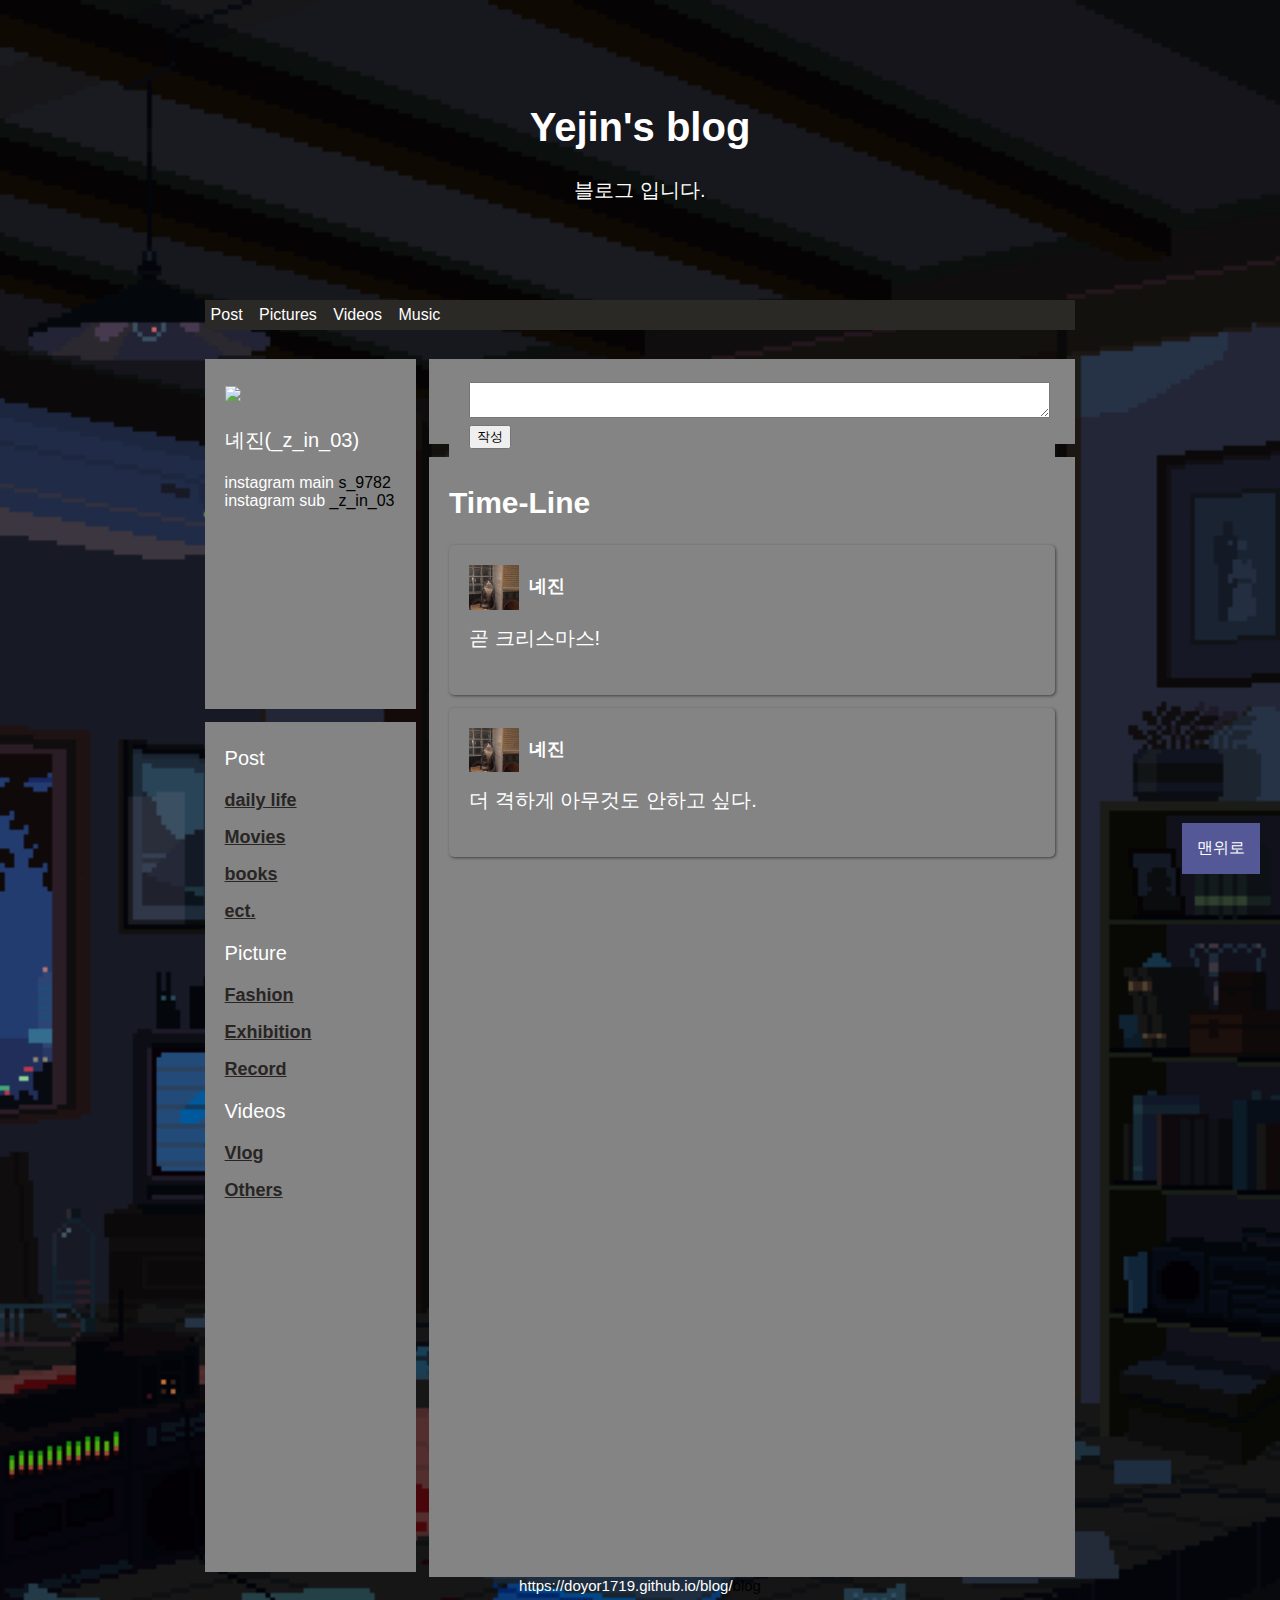
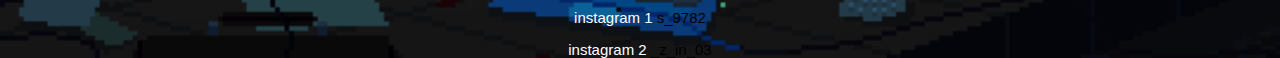
==== commit 9aef48aa: "href Others 수정" ====
--- a/index.html
+++ b/index.html
@@ -16,25 +16,25 @@
             <li class="dropdown">
                 <div class="dropdown-menu">Post</div>
                 <div class="dropdown-content">
-                    <a href="#">Daily life</a>
-                    <a href="#">Movies</a>
-                    <a href="#">Books</a>
-                    <a href="#">Undefined</a>
+                    <a href="https://doyor1719.github.io/blog/">Daily life</a>
+                    <a href="Movies.html">Movies</a>
+                    <a href="Books.html">Books</a>
+                    <a href="Undefined.html">Undefined</a>
                 </div>
             </li>
             <li class="dropdown">
                 <div class="dropdown-menu">Pictures</div>
                 <div class="dropdown-content">
-                    <a href="#">Fashion</a>
-                    <a href="#">Exhibition</a>
+                    <a href="Fashion.html">Fashion</a>
+                    <a href="Exhibition.html">Exhibition</a>
                     <a href="Record.html">Record</a>
                 </div>
             </li>
             <li class="dropdown">
                 <div class="dropdown-menu">Videos</div>
                 <div class="dropdown-content">
-                    <a href="#">Vlog</a>
-                    <a href="#">Other</a>
+                    <a href="Vlog.html">Vlog</a>
+                    <a href="Others.html">Other</a>
                 </div>
             </li>
             <li class="dropdown">
@@ -135,6 +135,10 @@
             '</div>';
         }
     </script>
+    
+    <a style="display:scroll; position:fixed; bottom:10px; right:20px;" href="#" title=Top>
+        <p style="padding:15px; background:rgb(84, 88, 150); color:#fff;">맨위로</p>
+   </a>
 
 </body>
 </html>